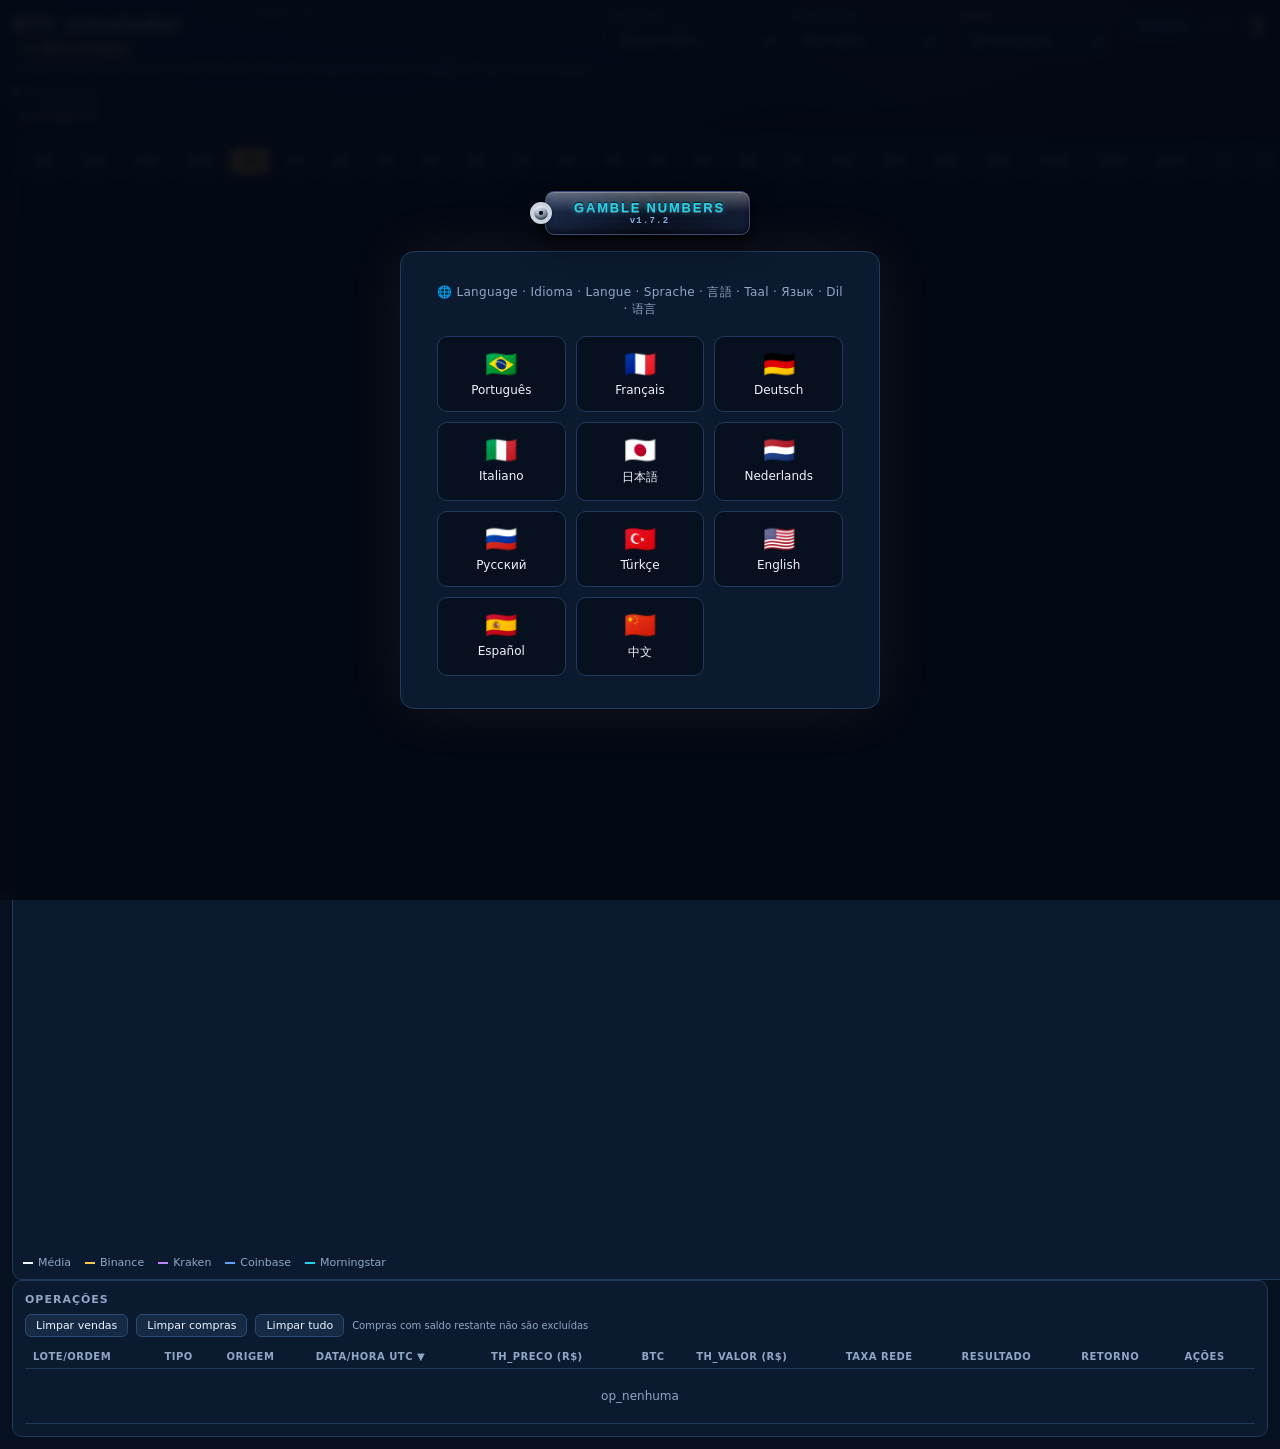
==== public/index.html @ 4e69b720 "fix(seguranca): senha nao fica mais no navegador e CSP do site em modo so relatorio / password no lo" ====
<!DOCTYPE html>
<html lang="pt-BR">
<head>
<meta charset="UTF-8">
<meta name="viewport" content="width=device-width, initial-scale=1.0">
<title>BTC Simulador</title>
<style>
:root{
  --bg:#070c18; --panel:#0d1424; --panel2:#111a2e; --border:#1e2a44;
  --txt:#e8edf7; --muted:#7d8aa3;
  --accent:#22d3ee; --accent-rgb:34,211,238; --accent-ink:#04212a;
  --avg:#e2e8f0; --binance:#f7c948; --kraken:#a855f7; --coinbase:#3b82f6; --morningstar:#00e5ff;
  --green:#22c55e; --red:#ef4444; --yellow:#f7c948;
  --green-ink:#04210f; --yellow-ink:#2a2205; --green-soft:#86efac; --badge-ink:#04210f;
  --forecast:#fb923c; --scenario:#f472b6;
  --btn:#1b2740; --btn-hover:#243252; --line2:#2b3a5c; --deep:#050912;
  --panel3:#0f172a; --muted2:#5b6b85; --dim:#3a4257; --edge:#8792a8; --line3:#4a6090; --txt2:#c8d4f0;
  --pos-bg1:#0f2a1a; --pos-bg2:#0a1f2e; --neg-bg:#5b1f1f; --neg-bd:#8b2f2f; --neg-bg2:#241014;
  --tag-buy-fg:#7fb4ff; --tag-sell-fg:#c99bff; --shadow:rgba(0,0,0,.6);
  --grid:rgba(30,42,68,0.6); --now:rgba(232,237,247,0.55); --now-text:#e8edf7; --trail:rgba(232,237,247,0.40);
  --proj-bg:rgba(0,229,255,0.035); --muted-line:rgba(125,138,163,0.4);
  color-scheme:dark;
}
*{box-sizing:border-box;margin:0;padding:0}
html,body{height:100%}
body{background:var(--bg);color:var(--txt);font-family:'Segoe UI',system-ui,sans-serif;font-size:13px;overflow-x:hidden}
.app{display:flex;flex-direction:column;min-height:100vh;padding:12px;gap:12px}
/* header */
header{display:flex;justify-content:space-between;align-items:flex-start;flex-wrap:wrap;gap:10px}
.brand h1{font-size:20px;letter-spacing:.5px;font-weight:700}
.brand p{color:var(--muted);font-size:11px;margin-top:2px}
.status{text-align:right;font-size:11px;color:var(--muted)}
.dot{display:inline-block;width:8px;height:8px;border-radius:50%;background:var(--green);box-shadow:0 0 8px var(--green);margin-right:5px;animation:pulse 2s infinite}
@keyframes pulse{0%,100%{opacity:1}50%{opacity:.4}}
.status .clock{color:var(--txt);font-size:12px;font-variant-numeric:tabular-nums}
/* cards */
.cards{display:grid;grid-template-columns:repeat(5,1fr);gap:10px}
.card{background:var(--panel);border:1px solid var(--border);border-radius:10px;padding:12px;position:relative;overflow:hidden}
.card.best{border-color:var(--green);box-shadow:0 0 0 1px var(--green) inset}
.card .top{display:flex;justify-content:space-between;align-items:center;margin-bottom:6px}
.card .name{font-weight:600;font-size:12px}
.card .brl{font-size:18px;font-weight:700;font-variant-numeric:tabular-nums}
.card .usd{color:var(--muted);font-size:11px}
.card .var{font-size:12px;font-weight:600;margin-top:4px}
.card .meta-row{margin-top:8px;padding-top:8px;border-top:1px solid var(--border);font-size:11px;color:var(--muted);line-height:1.7}
.card .meta-row b{color:var(--txt);font-variant-numeric:tabular-nums}
.badge{position:absolute;top:8px;right:8px;background:var(--green);color:var(--green-ink);font-size:9px;font-weight:700;padding:2px 6px;border-radius:4px;letter-spacing:.5px}
.spark{width:34px;height:16px}
.pos{color:var(--green)} .neg{color:var(--red)} .yel{color:var(--yellow)}
/* main */
.main{display:grid;grid-template-columns:1fr 320px;gap:12px;flex:1}
.chartwrap{background:var(--panel);border:1px solid var(--border);border-radius:10px;padding:10px;display:flex;flex-direction:column;min-height:420px}
.periods{display:flex;gap:6px;overflow-x:auto;padding-bottom:8px;margin-bottom:6px}
.periods button{background:var(--panel2);border:1px solid var(--border);color:var(--muted);padding:5px 11px;border-radius:6px;cursor:pointer;font-size:12px;font-weight:600;white-space:nowrap;flex:none}
.periods button.active{background:var(--accent);border-color:var(--accent);color:var(--accent-ink)}
.periods button:hover:not(.active){color:var(--txt)}
#chart{flex:1;width:100%;display:block;cursor:crosshair;border-radius:6px}
.legend{display:flex;gap:14px;flex-wrap:wrap;font-size:11px;color:var(--muted);margin-top:6px}
.legend span::before{content:'';display:inline-block;width:10px;height:2px;vertical-align:middle;margin-right:5px}
.lg-avg::before{background:var(--avg)!important;height:2px} .lg-bin::before{background:var(--binance)!important} .lg-kra::before{background:var(--kraken)!important} .lg-coi::before{background:var(--coinbase)!important} .lg-mor::before{background:var(--morningstar)!important}
/* side */
.side{background:var(--panel);border:1px solid var(--border);border-radius:10px;padding:14px;display:flex;flex-direction:column;gap:12px;overflow:auto}
.side h3{font-size:11px;text-transform:uppercase;letter-spacing:1px;color:var(--muted);margin-bottom:4px}
.field label{display:block;font-size:11px;color:var(--muted);margin-bottom:4px}
.field input{width:100%;background:var(--panel2);border:1px solid var(--border);color:var(--txt);padding:8px 10px;border-radius:6px;font-size:14px;font-variant-numeric:tabular-nums}
.field input[readonly]{color:var(--accent);cursor:default}
.slider-val{font-size:20px;font-weight:700;color:var(--accent)}
input[type=range]{width:100%;accent-color:var(--accent);margin-top:4px}
.mini{display:flex;justify-content:space-between;font-size:11px;color:var(--muted);padding:3px 0}
.mini b{color:var(--txt);font-variant-numeric:tabular-nums}
.btns{display:flex;flex-direction:column;gap:8px}
.btns button{padding:10px;border-radius:7px;border:none;cursor:pointer;font-weight:700;font-size:13px}
.buy-btn{background:var(--green);color:var(--green-ink)}
.sell-btn{background:var(--yellow);color:var(--yellow-ink)}
.btns button:hover{filter:brightness(1.1)}
.summary{background:var(--panel2);border:1px solid var(--border);border-radius:8px;padding:10px}
.summary .mini b{font-size:13px}
/* table */
.tablewrap{background:var(--panel);border:1px solid var(--border);border-radius:10px;padding:12px;overflow-x:auto}
.tablewrap h3{font-size:11px;text-transform:uppercase;letter-spacing:1px;color:var(--muted);margin-bottom:8px}
table{width:100%;border-collapse:collapse;font-size:12px;min-width:760px}
th{text-align:left;color:var(--muted);font-weight:600;font-size:10px;text-transform:uppercase;letter-spacing:.5px;padding:6px 8px;border-bottom:1px solid var(--border)}
th.th-sort{cursor:pointer;user-select:none}th.th-sort:hover{text-decoration:underline}th.sort-asc::after{content:" \25B2"}th.sort-desc::after{content:" \25BC"}
td{padding:7px 8px;border-bottom:1px solid var(--border);font-variant-numeric:tabular-nums}
tr.row-y td:first-child{border-left:3px solid var(--yellow)}
tr.row-g td:first-child{border-left:3px solid var(--green)}
tr.row-r td:first-child{border-left:3px solid var(--red)}
.tag{display:inline-block;padding:2px 7px;border-radius:4px;font-size:10px;font-weight:700}
.tag-buy{background:rgba(59,130,246,.18);color:var(--tag-buy-fg)}
.tag-sell{background:rgba(168,85,247,.18);color:var(--tag-sell-fg)}
/* tooltip + toast */
#tooltip{position:fixed;pointer-events:none;background:var(--deep);border:1px solid var(--border);border-radius:7px;padding:8px 10px;font-size:11px;z-index:50;display:none;max-width:230px;line-height:1.5;box-shadow:0 6px 20px var(--shadow)}
#tooltip b{color:var(--txt)}
#toasts{position:fixed;bottom:16px;right:16px;display:flex;flex-direction:column;gap:8px;z-index:60}
.toast{background:var(--panel2);border:1px solid var(--border);border-left-width:4px;border-radius:7px;padding:10px 14px;font-size:12px;min-width:220px;max-width:320px;animation:slidein .3s ease;box-shadow:0 6px 20px var(--shadow)}
.toast.ok{border-left-color:var(--green)} .toast.warn{border-left-color:var(--yellow)} .toast.err{border-left-color:var(--red)} .toast.info{border-left-color:var(--accent)}
@keyframes slidein{from{transform:translateX(120%);opacity:0}to{transform:none;opacity:1}}
@media(max-width:900px){
  .cards{grid-template-columns:repeat(2,1fr)}
  .main{grid-template-columns:1fr}
  .side{order:2}
}
@media(max-width:520px){.cards{grid-template-columns:1fr}}

.selectors{display:flex;gap:10px;flex-wrap:wrap;align-items:flex-end}
.field-inline{display:flex;flex-direction:column;gap:3px}
.field-inline label{font-size:10px;color:var(--muted);text-transform:uppercase;letter-spacing:.5px}
.field-inline select{background:var(--panel2);border:1px solid var(--border);color:var(--txt);
  padding:6px 10px;border-radius:6px;font-size:12px;font-family:inherit;cursor:pointer;min-width:150px}
.field-inline select:hover{border-color:var(--accent)}
.field-inline select:focus{outline:none;border-color:var(--accent)}

.backnow{position:absolute;right:12px;top:44px;z-index:5;background:var(--btn);color:var(--txt);
  border:1px solid var(--line2);border-radius:6px;padding:4px 10px;font-size:11px;cursor:pointer;
  font-family:inherit;opacity:.92}
.backnow:hover{background:var(--btn-hover)}
.chartwrap{position:relative}

.trailstat{position:absolute;left:12px;bottom:26px;z-index:4;font-size:10px;
  font-family:monospace;opacity:.85;pointer-events:none}

.ops-actions{white-space:nowrap;text-align:center}
.opbtn{background:transparent;border:1px solid var(--line2);color:var(--txt);border-radius:4px;
  padding:2px 6px;margin:0 2px;cursor:pointer;font-size:11px;line-height:1.2}
.opbtn:hover:not(:disabled){background:var(--btn-hover)}
.opbtn-del:hover:not(:disabled){background:var(--neg-bg);border-color:var(--neg-bd)}
.opsbar{display:flex;align-items:center;gap:8px;margin:0 0 8px 0;flex-wrap:wrap}
.opclear{background:var(--btn);color:var(--txt);border:1px solid var(--line2);border-radius:6px;
  padding:4px 10px;font-size:11px;cursor:pointer;font-family:inherit}
.opclear:hover{background:var(--btn-hover)}
.opclear-all:hover{background:var(--neg-bg);border-color:var(--neg-bd)}
.reset-forecast-btn{background:var(--panel2);color:var(--muted);border:1px dashed var(--line2);border-radius:6px;
  padding:5px 10px;font-size:11px;cursor:pointer;width:100%;margin-top:6px;text-align:center;
  transition:background .2s,color .2s,border-color .2s}
.reset-forecast-btn:hover{background:var(--btn);color:var(--txt2);border-color:var(--line3)}
.opshint{color:var(--muted);font-size:10px}

      .saldo-box {
        background: linear-gradient(135deg, var(--pos-bg1) 0%, var(--pos-bg2) 100%);
        border: 1px solid color-mix(in srgb, var(--green) 33%, transparent);
        border-radius: 8px;
        padding: 10px 12px;
        margin-bottom: 12px;
      }
      .saldo-label {
        font-size: 11px;
        color: var(--green-soft);
        text-transform: uppercase;
        letter-spacing: 0.05em;
        margin-bottom: 4px;
      }
      .saldo-input {
        background: transparent !important;
        border: none !important;
        color: var(--green) !important;
        font-size: 20px !important;
        font-weight: 700 !important;
        padding: 0 !important;
        width: 100%;
        cursor: text;
      }
      .saldo-input:focus {
        outline: none;
        border-bottom: 1px solid var(--green) !important;
      }
      .saldo-row { display: flex; align-items: center; gap: 8px; }
      .saldo-row .saldo-input { flex: 1; }
      .saldo-refresh-btn {
        background: transparent; border: 1px solid color-mix(in srgb, var(--green) 33%, transparent); color: var(--green);
        border-radius: 6px; width: 30px; height: 30px; font-size: 15px;
        cursor: pointer; flex-shrink: 0; line-height: 1;
      }
      .saldo-refresh-btn:hover:not(:disabled) { background: color-mix(in srgb, var(--green) 13%, transparent); }
      .saldo-refresh-btn:disabled { opacity: .5; cursor: default; }
      .saldo-danger-btn {
        background: transparent; border: 1px solid color-mix(in srgb, var(--red) 33%, transparent); color: var(--red);
        border-radius: 6px; width: 30px; height: 30px; font-size: 14px;
        cursor: pointer; flex-shrink: 0; line-height: 1;
      }
      .saldo-danger-btn:hover { background: color-mix(in srgb, var(--red) 13%, transparent); }
      .saldo-modo { font-size: 10px; color: var(--muted); margin-top: 4px; }
.topnav{display:flex;gap:8px;align-items:center;flex-wrap:wrap}
.topnav button{background:var(--panel2);border:1px solid var(--border);color:var(--muted);padding:6px 12px;border-radius:7px;cursor:pointer;font-size:12px;font-weight:700}
.topnav button:hover,.topnav button.active{border-color:var(--accent);color:var(--txt)}
#extratosView{background:var(--panel);border:1px solid var(--border);border-radius:10px;padding:14px}
.statements-layout{display:grid;grid-template-columns:1fr auto 1fr;gap:12px;margin-top:12px;align-items:start}
.statement-card{background:var(--panel2);border:1px solid var(--border);border-radius:10px;padding:12px;max-height:480px;overflow-y:auto}
.statement-total{margin-top:12px;background:linear-gradient(135deg,var(--pos-bg1) 0%,var(--pos-bg2) 100%);border-color:color-mix(in srgb, var(--green) 33%, transparent)}
.statement-head{display:flex;justify-content:space-between;gap:12px;align-items:flex-start;margin-bottom:10px}
.statement-head h3,#extratosView h2,.statement-card h3{font-size:13px;text-transform:uppercase;letter-spacing:1px;color:var(--muted);margin-bottom:4px}
.statement-head small{display:block;color:var(--muted);font-family:monospace;font-size:10px;max-width:310px;overflow:hidden;text-overflow:ellipsis}
.statement-balance{text-align:right}.statement-balance b{display:block;color:var(--txt);font-size:15px}.statement-balance span{color:var(--green);font-size:12px}
.statement-kpis{display:grid;grid-template-columns:repeat(3,1fr);gap:8px;margin:8px 0 10px}
.statement-kpis div{background:var(--bg);border:1px solid var(--border);border-radius:8px;padding:8px}.statement-kpis span,.statement-kpis small{display:block;color:var(--muted);font-size:10px}.statement-kpis b{display:block;margin-top:3px;color:var(--txt);font-size:12px}
.statement-table{min-width:620px}.statement-table tr.in td:first-child{border-left:3px solid var(--green)}.statement-table tr.out td:first-child{border-left:3px solid var(--red)}.statement-table .empty{text-align:center;color:var(--muted);padding:18px}.total-value{font-size:28px;font-weight:800;color:var(--green);margin:8px 0}.total-grid{grid-template-columns:repeat(2,1fr)}.tx-link{color:var(--yellow);text-decoration:none;font-family:monospace;font-size:11px;border-bottom:1px dotted var(--yellow)}.tx-link:hover{color:#ffdd7a;border-bottom-style:solid}.tx-link:visited{color:var(--yellow)}
.extratos-actions{display:flex;gap:8px;align-items:center;flex-wrap:wrap;margin-top:10px}.extratos-actions button{background:var(--btn);color:var(--txt);border:1px solid var(--line2);border-radius:6px;padding:6px 10px;font-size:11px;cursor:pointer}
#automatosView{background:var(--panel);border:1px solid var(--border);border-radius:10px;padding:14px}
#automatosView h2{font-size:13px;text-transform:uppercase;letter-spacing:1px;color:var(--muted);margin-bottom:4px}
.automatos-actions{display:flex;gap:8px;align-items:center;flex-wrap:wrap;margin-top:10px}
.automatos-actions button{background:var(--btn);color:var(--txt);border:1px solid var(--line2);border-radius:6px;padding:6px 10px;font-size:11px;cursor:pointer}
.automatos-layout{display:grid;grid-template-columns:1fr 340px;gap:14px;margin-top:12px;align-items:start}
.robos-grid{display:grid;grid-template-columns:repeat(auto-fill,minmax(220px,1fr));gap:10px}
.robo-card{background:var(--panel2);border:1px solid var(--border);border-radius:10px;padding:12px;position:relative}
.robo-card.ativo{border-color:color-mix(in srgb, var(--green) 47%, transparent)}
.robo-card h4{font-size:13px;color:var(--txt);margin-bottom:8px;display:flex;justify-content:space-between;align-items:center;gap:6px}
.robo-badge{font-size:9px;text-transform:uppercase;letter-spacing:.5px;padding:2px 6px;border-radius:20px;background:var(--pos-bg1);color:var(--green);border:1px solid color-mix(in srgb, var(--green) 33%, transparent);white-space:nowrap}
.robo-badge.off{background:var(--neg-bg2);color:var(--red);border-color:color-mix(in srgb, var(--red) 33%, transparent)}
.robo-card dl{display:grid;grid-template-columns:auto 1fr;gap:3px 8px;font-size:11px;color:var(--muted);margin-bottom:10px}
.robo-card dl b{color:var(--txt);font-weight:600}
.robo-card .robo-actions{display:flex;gap:6px}
.robo-card .robo-actions button{flex:1;font-size:10px;padding:5px 6px;border-radius:6px;border:1px solid var(--border);background:var(--panel3);color:var(--muted);cursor:pointer}
.automatos-nav-group{display:flex;flex-direction:column;align-items:center;gap:4px}
.robos-status-btn{width:26px;height:26px;border-radius:50%;border:1px solid var(--border);background:var(--panel2);color:var(--muted2);cursor:pointer;display:flex;align-items:center;justify-content:center;padding:0;line-height:1;transition:color .15s,border-color .15s}
.robos-status-btn svg{width:14px;height:14px;flex-shrink:0;display:block}
.robos-status-btn[data-state="none"]{opacity:.55;cursor:pointer;color:var(--dim);border-color:var(--border)}
.robos-status-btn[data-state="idle"]{color:var(--txt);border-color:var(--edge)}
.robos-status-btn[data-state="ativo"]{color:var(--green);border-color:var(--green);animation:robosStatusPulse 1.3s ease-in-out infinite}
@keyframes robosStatusPulse{0%,100%{box-shadow:0 0 0 0 color-mix(in srgb, var(--green) 40%, transparent)}50%{box-shadow:0 0 0 6px transparent}}

.robo-card .robo-actions button:hover{color:var(--txt);border-color:var(--accent)}
.robo-form{background:var(--panel2);border:1px solid var(--border);border-radius:10px;padding:14px}
.robo-form h3{font-size:12px;text-transform:uppercase;letter-spacing:1px;color:var(--muted);margin-bottom:10px}
.robo-form .field{margin-bottom:10px}
.robo-form label{display:block;font-size:11px;color:var(--muted);margin-bottom:4px}
.robo-form input,.robo-form select{width:100%;box-sizing:border-box}
.robo-form .field-hint{font-size:10px;color:var(--muted);margin-top:3px}
.robo-form .info-tip{display:inline-block;width:14px;height:14px;line-height:14px;text-align:center;border-radius:50%;font-size:11px;color:var(--muted);cursor:help;margin-left:4px;vertical-align:middle}
.robo-form .info-tip:hover,.robo-form .info-tip:focus{color:var(--accent);outline:none}
.robo-form .field-checkbox{display:flex;align-items:center;gap:8px}
.robo-form .field-checkbox input{width:auto}
.robo-form .form-actions{display:flex;gap:8px;margin-top:12px}
.robo-form .form-actions button{flex:1}
#automatosStatus{font-size:11px;color:var(--muted)}
.robos-empty{color:var(--muted);padding:18px;text-align:center;grid-column:1/-1}
#automatosContador{font-size:11px;color:var(--muted);margin-left:auto}
@media(max-width:900px){.automatos-layout{grid-template-columns:1fr}}
@media(max-width:900px){.statements-layout{grid-template-columns:1fr}}
.swap-wrap{justify-self:center;text-align:center}
.swap-wrap h3{font-size:13px;text-transform:uppercase;letter-spacing:1px;color:var(--muted);margin-bottom:8px}
.swap-widget{display:flex;align-items:center;justify-content:center;gap:0}
.swap-widget .capsula-btn{width:48px;height:120px;border:none;background:none;cursor:pointer;padding:0;filter:drop-shadow(0 0 0 transparent);transition:filter 220ms ease;flex-shrink:0}
.swap-widget .capsula-btn.on{filter:drop-shadow(0 0 8px var(--glow)) drop-shadow(0 0 16px var(--glow))}
.swap-widget .capsula-btn:disabled{opacity:0.35;cursor:not-allowed}
.swap-widget .lente{transition:opacity 220ms ease}
.swap-widget input{width:110px;height:56px;text-align:center;border-radius:0;margin:0;position:relative;z-index:1;font-size:15px}
#swapStatus{margin-top:8px}
.term-card{background:#1a1006;border:0.5px solid var(--border);border-radius:12px;padding:1rem 1.25rem;font-family:var(--font-mono, monospace);margin-bottom:1rem}
.term-line{display:flex;gap:10px;align-items:flex-start;padding:5px 0;font-size:13px}
.term-num{width:20px;text-align:right;color:#8a5a1a;flex-shrink:0}
.term-ok{color:#ffb84d}
.term-warn{color:#ff5c33}
.term-dim{color:#6b4a20}

@media(max-width:900px){.swap-widget .capsula-btn{width:40px;height:100px}.swap-widget input{height:48px}}


    </style>
<script src="sazonal.js?v=gnsazonal-20261031-3"></script>
<script src="theme.js?v=gntemas-20261031-2"></script>
</head>
<body>
<div class="app">
  <header>
    <div class="brand">
      <h1>BTC Simulador</h1>
      <p data-i18n="subtitulo">Cotações reais (SQL Server) • Operações simuladas • Projeção = cenário estatístico, não recomendação</p>
    </div>
    <div class="selectors">
      <div class="field-inline">
        <label for="selMoeda" data-i18n="lbl_carteira">Carteira</label>
        <select id="selMoeda">
          <optgroup data-i18n-label="lbl_grupo_crypto" label="Crypto">
            <option value="BTC">Bitcoin (BTC)</option>
            <option value="BCH">Bitcoin Cash (BCH)</option>
          </optgroup>
          <optgroup data-i18n-label="lbl_grupo_fiat" label="Moedas Fiat">
            <option value="BRL" data-i18n="moeda_brl">Real (BRL)</option>
            <option value="USD" data-i18n="moeda_usd">Dólar (USD)</option>
            <option value="EUR" data-i18n="moeda_eur">Euro (EUR)</option>
            <option value="GBP" data-i18n="moeda_gbp">Libra (GBP)</option>
            <option value="JPY" data-i18n="moeda_jpy">Iene (JPY)</option>
            <option value="CNY" data-i18n="moeda_cny">Yuan (CNY)</option>
            <option value="TRY" data-i18n="moeda_try">Lira turca (TRY)</option>
            <option value="RUB" data-i18n="moeda_rub">Rublo (RUB)</option>
          </optgroup>
        </select>
      </div>
      <div class="field-inline">
        <label for="selMoedaExibicao" data-i18n="lbl_cotacao_em">Cotação em</label>
        <select id="selMoedaExibicao">
          <option value="BRL" data-i18n="moeda_brl">Real (BRL)</option>
          <option value="USD" data-i18n="moeda_usd">Dólar (USD)</option>
          <option value="EUR" data-i18n="moeda_eur">Euro (EUR)</option>
          <option value="GBP" data-i18n="moeda_gbp">Libra (GBP)</option>
          <option value="JPY" data-i18n="moeda_jpy">Iene (JPY)</option>
          <option value="CNY" data-i18n="moeda_cny">Yuan (CNY)</option>
          <option value="TRY" data-i18n="moeda_try">Lira turca (TRY)</option>
          <option value="RUB" data-i18n="moeda_rub">Rublo (RUB)</option>
        </select>
      </div>
    </div>
      <div class="field-inline">
        <label for="selIdioma" data-i18n="lbl_idioma">Idioma</label>
        <select id="selIdioma">
          <option value="pt-BR">🇧🇷 Português</option>
          <option value="fr-FR">🇫🇷 Français</option>
          <option value="de-DE">🇩🇪 Deutsch</option>
          <option value="it-IT">🇮🇹 Italiano</option>
          <option value="ja-JP">🇯🇵 日本語</option>
          <option value="nl-NL">🇳🇱 Nederlands</option>
          <option value="ru-RU">🇷🇺 Русский</option>
          <option value="tr-TR">🇹🇷 Türkçe</option>
          <option value="en-US">🇺🇸 English</option>
          <option value="es-ES">🇪🇸 Español</option>
          <option value="zh-CN">🇨🇳 中文</option>
        </select>
      </div>

    <nav class="topnav">
      <button id="navExtratos" type="button" data-i18n="nav_extratos">Extratos</button>
      <div class="automatos-nav-group">
        <button id="robosStatusBtn" type="button" class="robos-status-btn" data-state="none" title="Nenhum robô configurado">
          <svg viewBox="0 0 24 24" width="14" height="14" fill="currentColor" aria-hidden="true" style="flex-shrink:0">
            <rect x="6" y="9" width="12" height="10" rx="2"></rect>
            <rect x="9.5" y="3" width="5" height="4" rx="1"></rect>
            <rect x="11" y="6" width="2" height="3"></rect>
            <circle cx="9.7" cy="14.2" r="1.3" style="fill:var(--deep)"></circle>
            <circle cx="14.3" cy="14.2" r="1.3" style="fill:var(--deep)"></circle>
            <rect x="8" y="17" width="8" height="1.6" rx="0.8" style="fill:var(--deep)"></rect>
            <rect x="2.5" y="12" width="2" height="4" rx="1"></rect>
            <rect x="19.5" y="12" width="2" height="4" rx="1"></rect>
          </svg>
        </button>
      </div>
      <a id="painelBtn" class="painel-btn" href="/painel/" target="_blank" rel="noopener" title="Meu painel" aria-label="Meu painel" hidden>
        <svg viewBox="0 0 24 24" fill="currentColor" aria-hidden="true"><rect x="3" y="12" width="4" height="9" rx="1"></rect><rect x="10" y="7" width="4" height="14" rx="1"></rect><rect x="17" y="3" width="4" height="18" rx="1"></rect></svg>
      </a>
    </nav>
    <div class="status">
      <div><span class="dot"></span><span data-i18n="sistema_ativo">Sistema ativo</span></div>
      <div id="updated">Dados atualizados há 0s</div>
      <div class="clock" id="clock">--:--:-- UTC</div>
    </div>
  </header>

  <div id="simulatorView">
  <div class="cards" id="cards"></div>

  <div class="main">
    <div class="chartwrap">
      <div class="periods" id="periods"></div>
      <button id="backNow" class="backnow" hidden data-i18n="voltar_agora">&#8635; Voltar ao AGORA</button>
      <canvas id="chart"></canvas>
      <div class="trailstat" id="trailStat" hidden></div>
      <div class="legend">
        <span class="lg-avg" data-i18n="legenda_media">Média</span>
        <span class="lg-bin">Binance</span>
        <span class="lg-kra">Kraken</span>
        <span class="lg-coi">Coinbase</span>
        <span class="lg-mor">Morningstar</span>
      </div>
    </div>

    <div class="side">
      <div class="saldo-box"><div class="saldo-label" data-i18n="lbl_saldo_virtual">💰 Saldo virtual disponível</div><div class="saldo-row"><input id="saldoVirtual" class="saldo-input" value="R$ 55.000,00" title="Seu saldo virtual para operar. Edite para alterar."><button id="btnAtualizarSaldo" class="saldo-refresh-btn" type="button" hidden title="Atualizar saldo a partir da blockchain">&#10227;</button><button id="btnConfigSaida" class="saldo-refresh-btn" type="button" hidden title="Configuração">&#9881;</button><button id="btnSacarExterno" class="saldo-refresh-btn" type="button" hidden title="Transferir para carteira externa">&#8599;</button><button id="btnSairApagar" class="saldo-refresh-btn" type="button" title="Sair (mantém suas moedas, use a senha pra voltar)">&#128272;</button></div><div class="saldo-modo" id="saldoModo"></div></div>
      <div class="field"><label id="lblOpValue" data-i18n="lbl_valor_compra_venda">Valor por operação</label><input id="opValue" value="R$ 100,00"></div>
      <div class="field"><label id="lblStop">Stop manual (R$)</label><input id="stop" value="R$ 0,00"></div>
      <div class="field"><label data-i18n="lbl_preco_alvo">Preço-alvo calculado</label><input id="target" readonly></div>
      <div>
        <h3 data-i18n="lbl_retorno_desejado">Retorno desejado</h3>
        <div class="slider-val"><span id="retVal">5.0</span>%</div>
        <input type="range" id="ret" min="0" max="10" step="0.1" value="5">
        <div class="mini"><span data-i18n="lbl_lotes_abertos">Lotes abertos</span><b id="openLots">0</b></div>
        <div class="mini"><span data-i18n="lbl_preco_medio">Preço médio ponderado</span><b id="avgPrice">—</b></div>
        <div class="mini"><span data-i18n="lbl_lucro_projetado">Lucro total projetado</span><b id="projProfit">—</b></div>
      </div>
      <div class="btns">
        <button class="buy-btn" id="buyBtn" data-i18n="btn_comprar">Iniciar compra simulada</button>
        <button class="sell-btn" id="sellBtn" data-i18n="btn_vender">Agendar venda no preço-alvo</button>
      </div>
      <button class="reset-forecast-btn" id="resetForecastBtn" data-i18n="btn_reset_forecast">↺ Resetar previsão</button>
      <div class="summary">
        <h3 data-i18n="lbl_resumo">Resumo</h3>
        <div class="mini"><span id="lblBtcAvail">BTC simulado disponível</span><b id="btcAvail">0,00000000</b></div>
        <div class="mini"><span data-i18n="lbl_lucro_prejuizo">Lucro / prejuízo atual</span><b id="pnl">R$ 0,00</b></div>
        <div class="mini"><span data-i18n="lbl_taxa_total">Taxa rede total</span><b id="feeTotal" style="color:var(--red)">R$ 0,00</b></div>
        <div class="mini"><span data-i18n="lbl_retorno_atual">Retorno atual</span><b id="retNow">0,00%</b></div>
      </div>
    </div>
  </div>

  <div class="tablewrap">
    <h3 data-i18n="lbl_operacoes">Operações</h3>
    <div class="opsbar">
      <button id="clearSells" class="opclear" data-i18n="btn_limpar_vendas">Limpar vendas</button>
      <button id="clearLots" class="opclear" data-i18n="btn_limpar_compras">Limpar compras</button>
      <button id="clearAll" class="opclear opclear-all" data-i18n="btn_limpar_tudo">Limpar tudo</button>
      <span class="opshint" data-i18n="hint_compras_saldo">Compras com saldo restante não são excluídas</span>
    </div>
    <table>
      <thead><tr>
        <th data-i18n="th_lote_ordem">Lote/Ordem</th><th data-i18n="th_tipo">Tipo</th><th data-i18n="th_origem">Origem</th><th data-i18n="th_data_hora">Data/Hora UTC</th><th id="thPreco">Preço (R$)</th>
        <th id="thBtc">BTC</th><th id="thValor">Valor (R$)</th><th data-i18n="th_taxa_rede">Taxa Rede</th><th data-i18n="th_resultado">Resultado</th><th data-i18n="th_retorno">Retorno</th><th data-i18n="th_acoes">Ações</th>
      </tr></thead>
      <tbody id="opsBody"></tbody>
    </table>
  </div>
  </div>

  <section id="extratosView" hidden>
    <h2 data-i18n="extratos_titulo">Extratos</h2>
    <p data-i18n="extratos_subtitulo">Acompanhe entradas, saídas, atualizações de saldo e valor total do GambleNumbers.</p>
    <div class="extratos-actions">
      <button id="extratosRefresh" type="button" data-i18n="extrato_atualizar">Atualizar extratos</button>
      <button id="extratosBack" type="button" data-i18n="extrato_voltar">Voltar ao simulador</button>
      <span id="extratosStatus" class="opshint"></span>
    </div>
    <div class="statements-layout">
      <div id="statementBTC" class="statement-card"></div>
      <div class="swap-wrap">
        <h3 data-i18n="extrato_transferencia">Transferência</h3>
        <div id="swapWidget" class="swap-widget">
          <button class="capsula-btn" id="swapBtnL" style="--glow:#3d7bd6" aria-label="Transferir BCH para BTC">
            <svg viewBox="0 0 60 130" width="100%" height="100%">
              <defs>
                <radialGradient id="swapGradL" cx="50%" cy="38%" r="70%">
                  <stop offset="0%" stop-color="#bcd6ff"/><stop offset="45%" stop-color="#3d7bd6"/><stop offset="100%" stop-color="#123a72"/>
                </radialGradient>
                <clipPath id="swapClipL"><rect x="8" y="8" width="44" height="114" rx="22"/></clipPath>
              </defs>
              <rect x="4" y="4" width="52" height="122" rx="26" fill="#0c0c0c" opacity="0.55"/>
              <g id="swapLenteL" class="lente">
                <rect x="8" y="8" width="44" height="114" rx="22" fill="url(#swapGradL)"/>
                <g clip-path="url(#swapClipL)" stroke="#0a2c5c" stroke-width="1" opacity="0.35">
                  <line x1="0" y1="20" x2="60" y2="20"/><line x1="0" y1="32" x2="60" y2="32"/><line x1="0" y1="44" x2="60" y2="44"/>
                  <line x1="0" y1="56" x2="60" y2="56"/><line x1="0" y1="68" x2="60" y2="68"/><line x1="0" y1="80" x2="60" y2="80"/>
                  <line x1="0" y1="92" x2="60" y2="92"/><line x1="0" y1="104" x2="60" y2="104"/><line x1="0" y1="116" x2="60" y2="116"/>
                </g>
                <polygon points="34,55 34,75 20,65" fill="#0c2c5c" opacity="0.55"/>
              </g>
            </svg>
          </button>
          <input type="number" id="swapVal" placeholder="..." step="0.00000001">
          <button class="capsula-btn" id="swapBtnR" style="--glow:#3d7bd6" aria-label="Transferir BTC para BCH">
            <svg viewBox="0 0 60 130" width="100%" height="100%">
              <defs>
                <radialGradient id="swapGradR" cx="50%" cy="38%" r="70%">
                  <stop offset="0%" stop-color="#bcd6ff"/><stop offset="45%" stop-color="#3d7bd6"/><stop offset="100%" stop-color="#123a72"/>
                </radialGradient>
                <clipPath id="swapClipR"><rect x="8" y="8" width="44" height="114" rx="22"/></clipPath>
              </defs>
              <rect x="4" y="4" width="52" height="122" rx="26" fill="#0c0c0c" opacity="0.55"/>
              <g id="swapLenteR" class="lente">
                <rect x="8" y="8" width="44" height="114" rx="22" fill="url(#swapGradR)"/>
                <g clip-path="url(#swapClipR)" stroke="#0a2c5c" stroke-width="1" opacity="0.35">
                  <line x1="0" y1="20" x2="60" y2="20"/><line x1="0" y1="32" x2="60" y2="32"/><line x1="0" y1="44" x2="60" y2="44"/>
                  <line x1="0" y1="56" x2="60" y2="56"/><line x1="0" y1="68" x2="60" y2="68"/><line x1="0" y1="80" x2="60" y2="80"/>
                  <line x1="0" y1="92" x2="60" y2="92"/><line x1="0" y1="104" x2="60" y2="104"/><line x1="0" y1="116" x2="60" y2="116"/>
                </g>
                <polygon points="26,55 26,75 40,65" fill="#0c2c5c" opacity="0.55"/>
              </g>
            </svg>
          </button>
        </div>
        <p id="swapStatus" class="opshint">Carregando mínimo...</p>
      </div>
      <div id="statementBCH" class="statement-card"></div>
    </div>
    <div id="statementTotal" class="statement-card statement-total"></div>
  </section>

  <section id="automatosView" hidden>
    <h2 data-i18n="automatos_titulo">Autômatos</h2>
    <p data-i18n="automatos_subtitulo">Configure seus robôs de negociação automatizada.</p>
    <div class="automatos-actions">
      <button id="automatosRefresh" type="button" data-i18n="automatos_atualizar">Atualizar</button>
      <button id="automatosBack" type="button" data-i18n="automatos_voltar">Voltar ao simulador</button>
      <span id="automatosStatus" class="opshint"></span>
      <span id="automatosContador"></span>
    </div>
    <div class="automatos-layout">
      <div id="robosGrid" class="robos-grid"></div>
      <div id="automatosForm" class="robo-form"></div>
    </div>
  </section>
</div>

<div id="tooltip"></div>
<div id="toasts"></div>
<script src="identity.js?v=gnidentity-20261031-csp-1"></script>
<script src="sessionbadge.js?v=gnselo-20261003-1"></script>
<script src="painelbtn.js?v=gnpainel-20261003-1"></script>
<script src="i18n.js?v=1786304232"></script>
<script src="eventbus.js?v=1786304232"></script>
<script src="datastore.js?v=gnsemlacuna-20260926-1"></script>
<script src="forecast.js?v=gnforecast-20260907-1"></script>
<script src="storage.js?v=1786304232"></script>
<script src="frozenforecast.js?v=gnforecast-20260907-1"></script>
<script src="backendforecast.js?v=gnpassado-20260925-1"></script>
<script src="series.js?v=gnmorningstar-20260926-1"></script>
<script src="exchangecard.js?v=gntemas-20260926-1"></script>
<script src="plotarea.js?v=gntemas-20260926-1"></script>
<script src="renderers.js?v=gntemas-20260926-1"></script>
<script src="controlpanel.js?v=gnsaldo-20260925-1"></script>
<script src="operations.js?v=gntaxa-20261029-1"></script>
<script src="operationstable.js?v=gnordem-20261027-1"></script>
<script src="saldosync.js?v=gnsaldo-20260925-1"></script>
<script src="opssync.js?v=gnespelho-20260926-1"></script>
<script src="vendasom.js?v=gnsom-20261029-1"></script>
<script src="app.js?v=gnsom-20261029-1"></script>
<script src="extratos.js?v=1789690267"></script>
<script src="automatos.js?v=gnautomatos-20261018-prazo-teto"></script>
<script src="swap.js?v=5"></script>
</body>
</html>
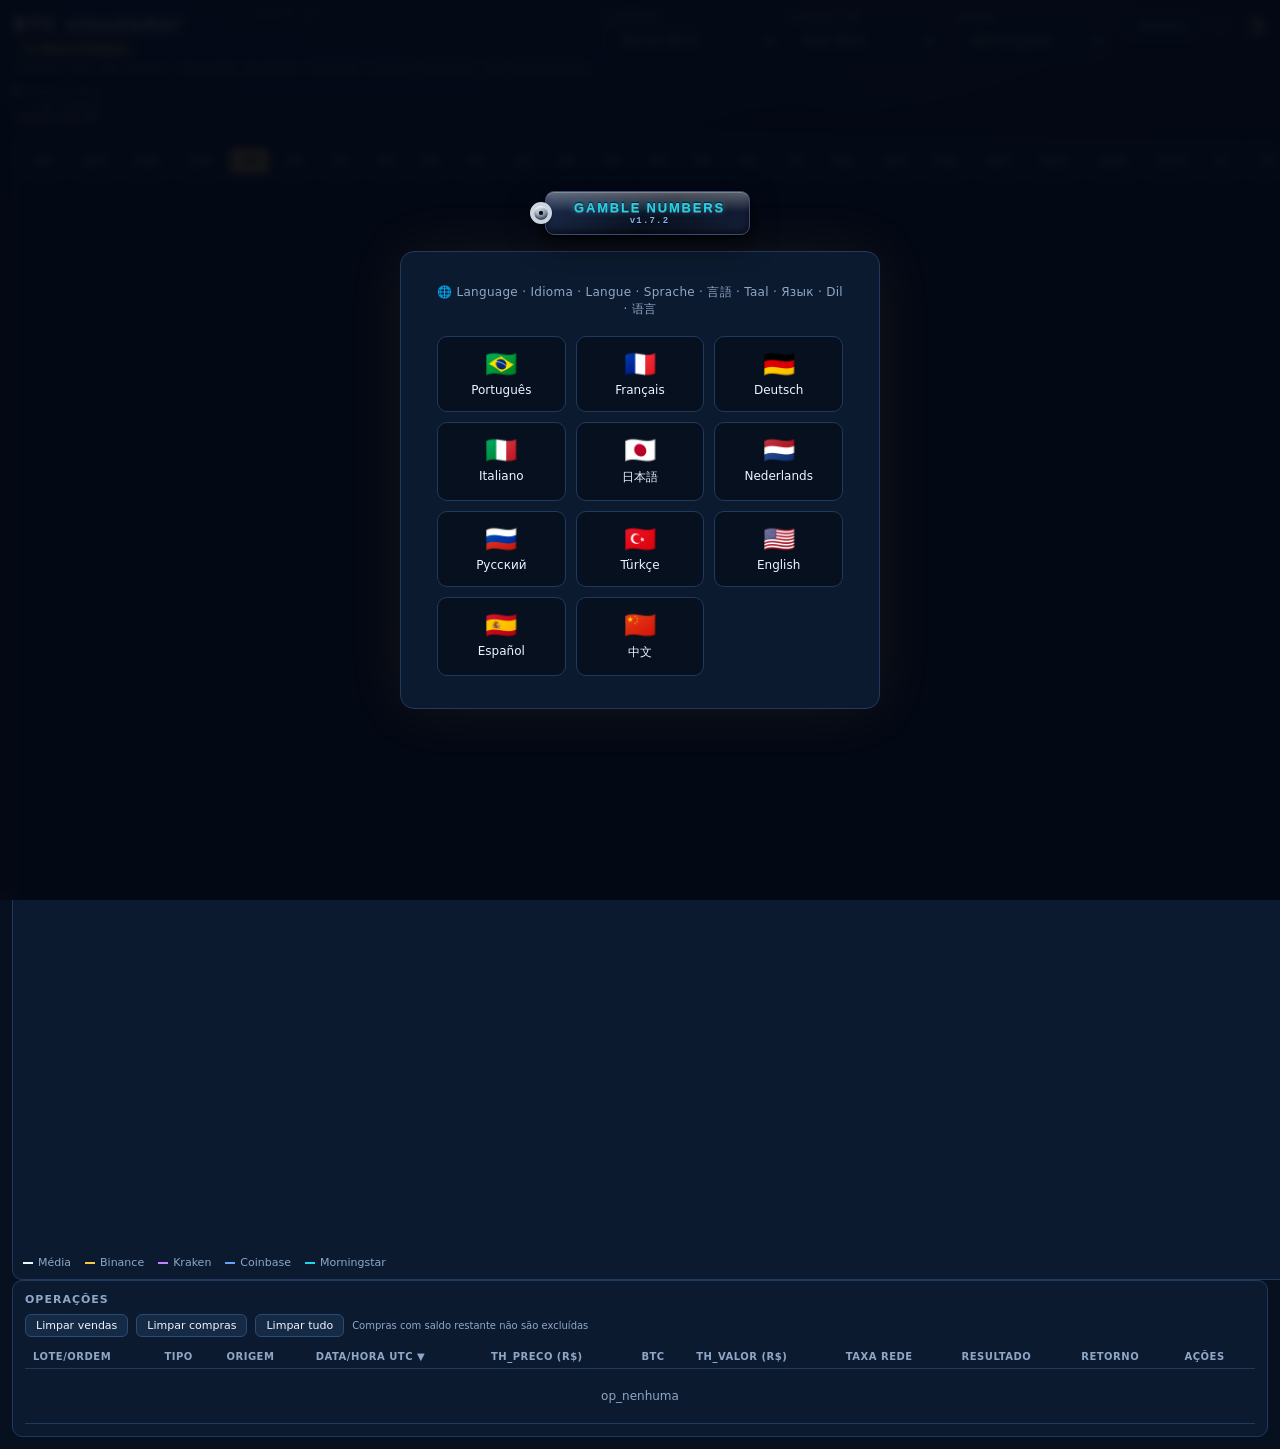
==== commit b759f51d: "feat(seguranca): verificacao em 2 etapas passa a ser opcional / two-step verification becomes option" ====
--- a/public/index.html
+++ b/public/index.html
@@ -487,7 +487,7 @@
 
 <div id="tooltip"></div>
 <div id="toasts"></div>
-<script src="identity.js?v=gnidentity-20261031-csp-1"></script>
+<script src="identity.js?v=gnidentity-20261101-2fa-opc-1"></script>
 <script src="sessionbadge.js?v=gnselo-20261003-1"></script>
 <script src="painelbtn.js?v=gnpainel-20261003-1"></script>
 <script src="i18n.js?v=1786304232"></script>
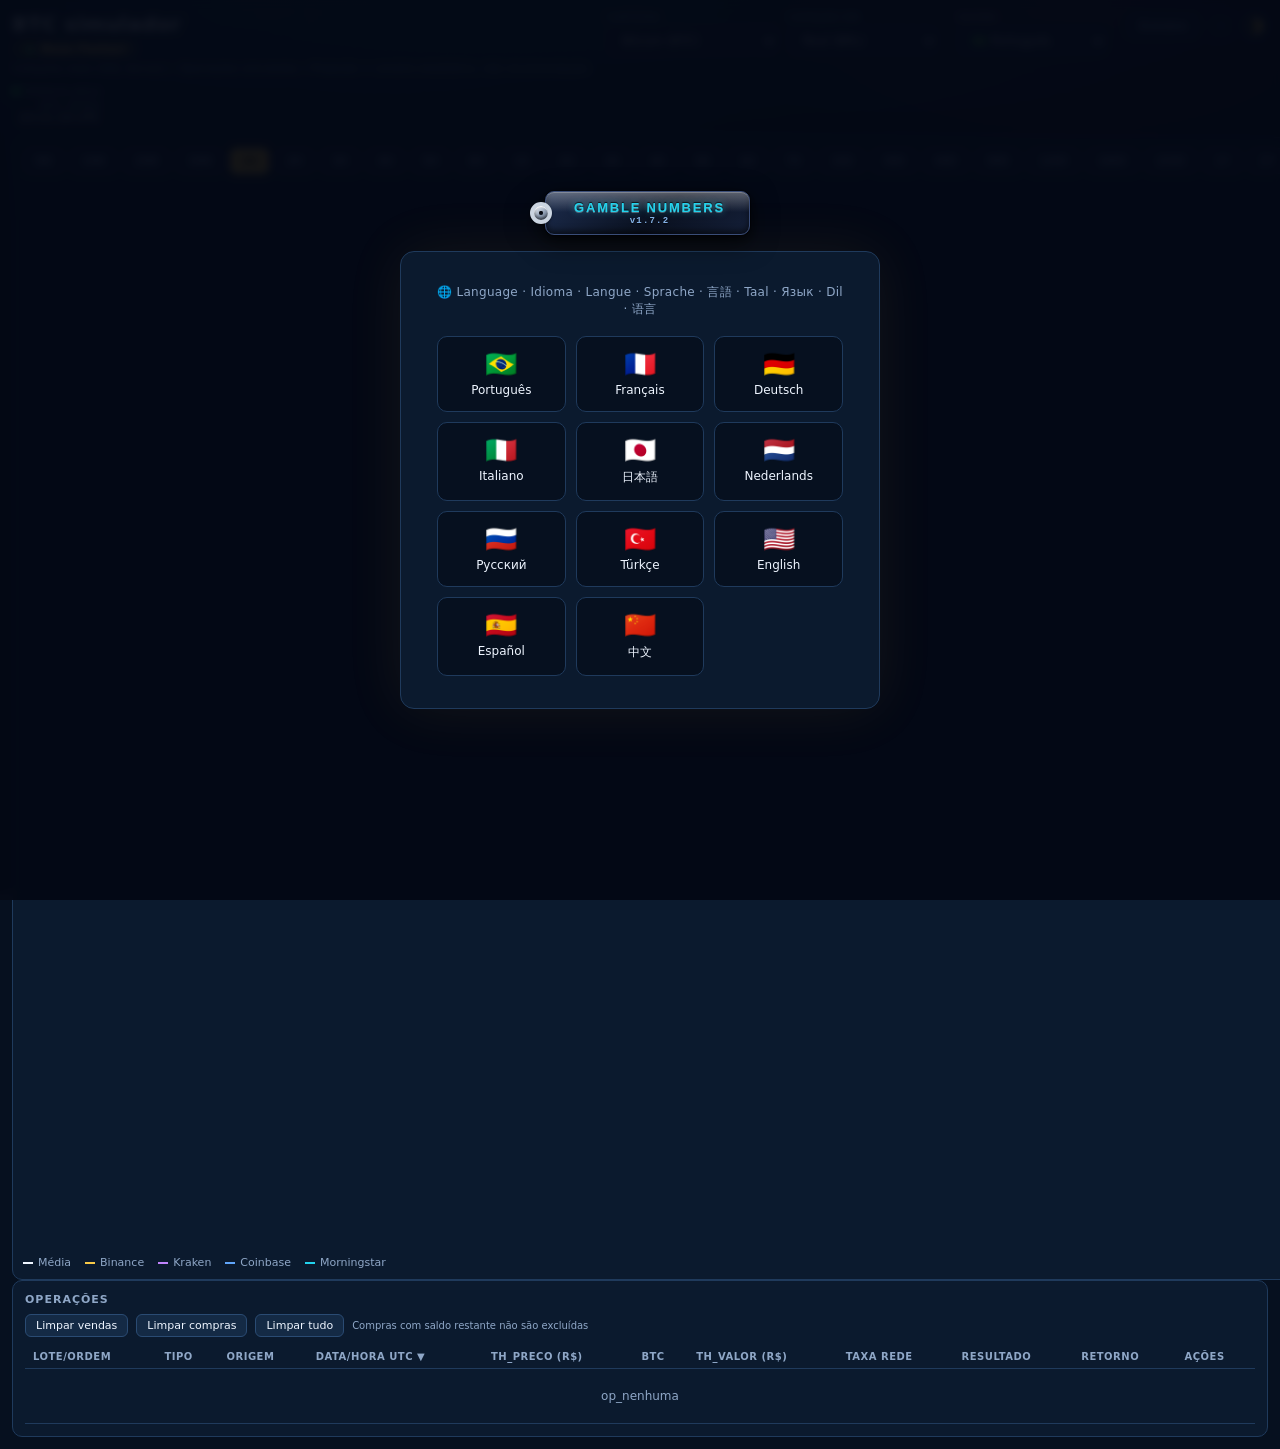
==== commit 896d6cea: "fix(seguranca): fecha as brechas do 2FA, protege contas sem 2FA e login acha a conta pela etiqueta /" ====
--- a/public/index.html
+++ b/public/index.html
@@ -487,7 +487,7 @@
 
 <div id="tooltip"></div>
 <div id="toasts"></div>
-<script src="identity.js?v=gnidentity-20261101-2fa-opc-1"></script>
+<script src="identity.js?v=gnidentity-20261102-riscos-1"></script>
 <script src="sessionbadge.js?v=gnselo-20261003-1"></script>
 <script src="painelbtn.js?v=gnpainel-20261003-1"></script>
 <script src="i18n.js?v=1786304232"></script>
@@ -510,7 +510,7 @@
 <script src="app.js?v=gnsom-20261029-1"></script>
 <script src="extratos.js?v=1789690267"></script>
 <script src="automatos.js?v=gnautomatos-20261018-prazo-teto"></script>
-<script src="swap.js?v=5"></script>
+<script src="swap.js?v=6"></script>
 </body>
 </html>
 
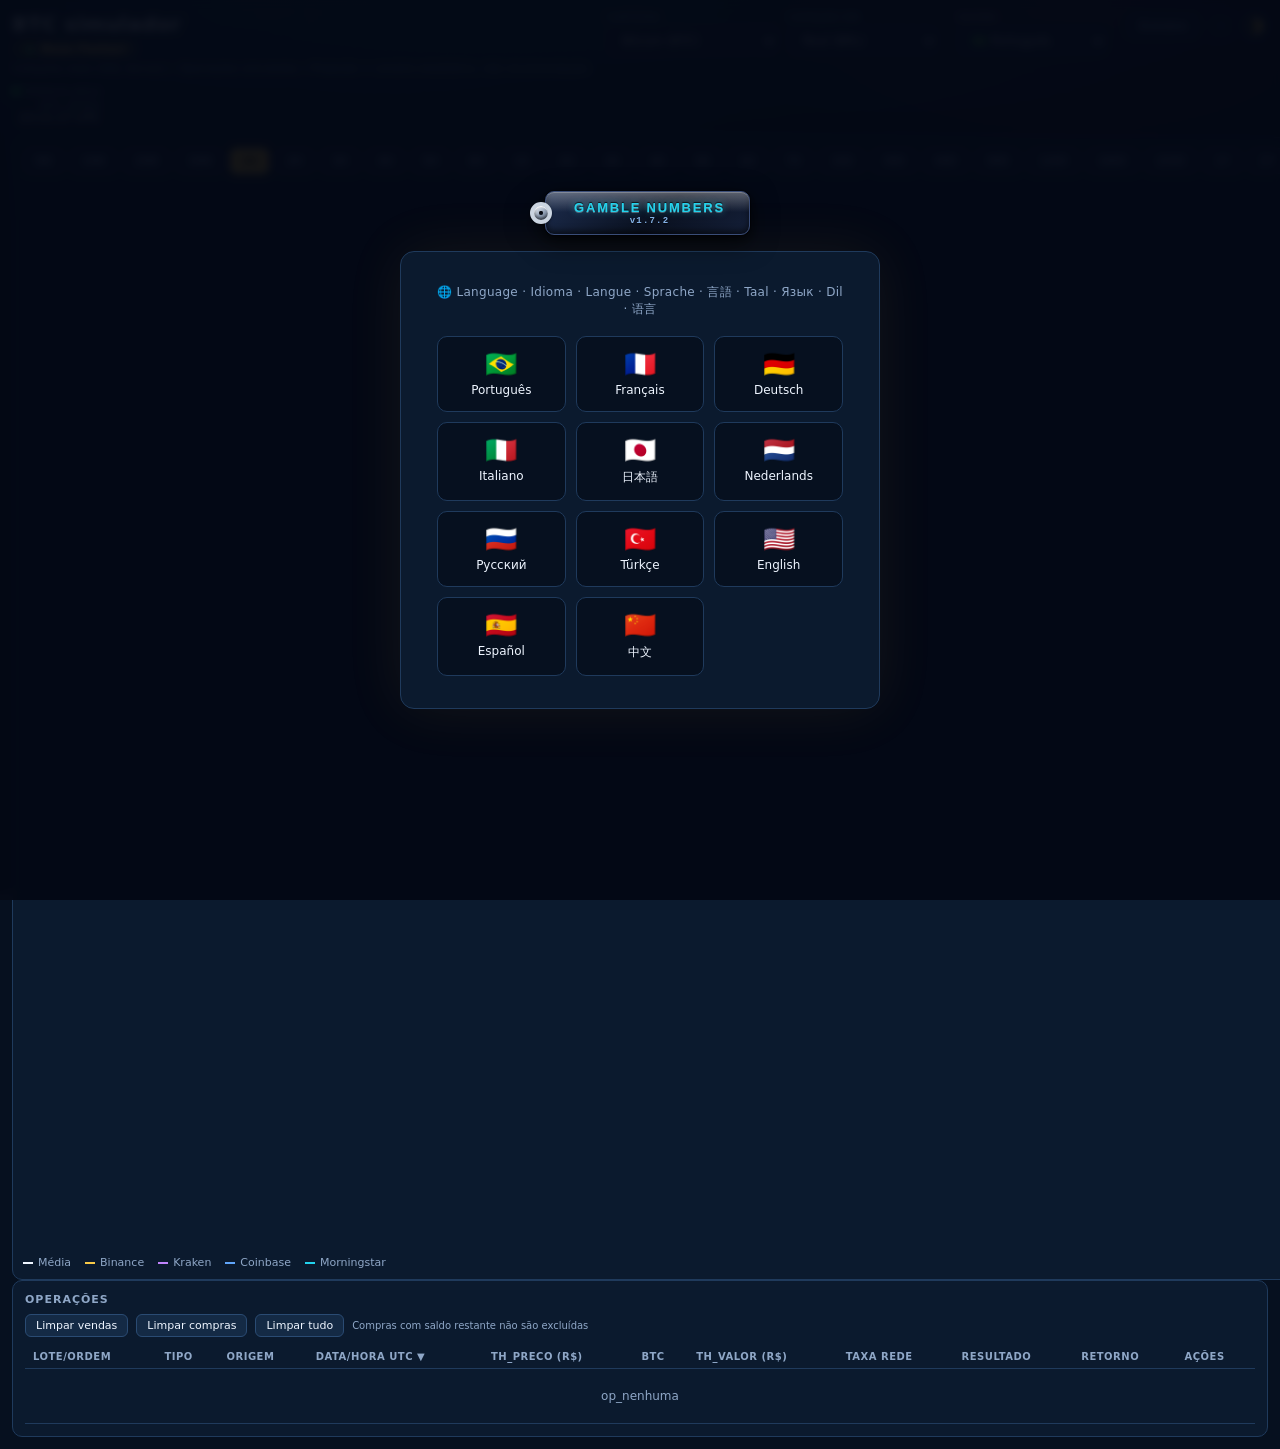
==== commit 8a7ada28: "fix(seguranca): operacoes criticas so com o no no ar e log de saque no SQL, nunca em arquivo / criti" ====
--- a/public/index.html
+++ b/public/index.html
@@ -487,7 +487,7 @@
 
 <div id="tooltip"></div>
 <div id="toasts"></div>
-<script src="identity.js?v=gnidentity-20261102-riscos-1"></script>
+<script src="identity.js?v=gnidentity-20261103-s04-1"></script>
 <script src="sessionbadge.js?v=gnselo-20261003-1"></script>
 <script src="painelbtn.js?v=gnpainel-20261003-1"></script>
 <script src="i18n.js?v=1786304232"></script>
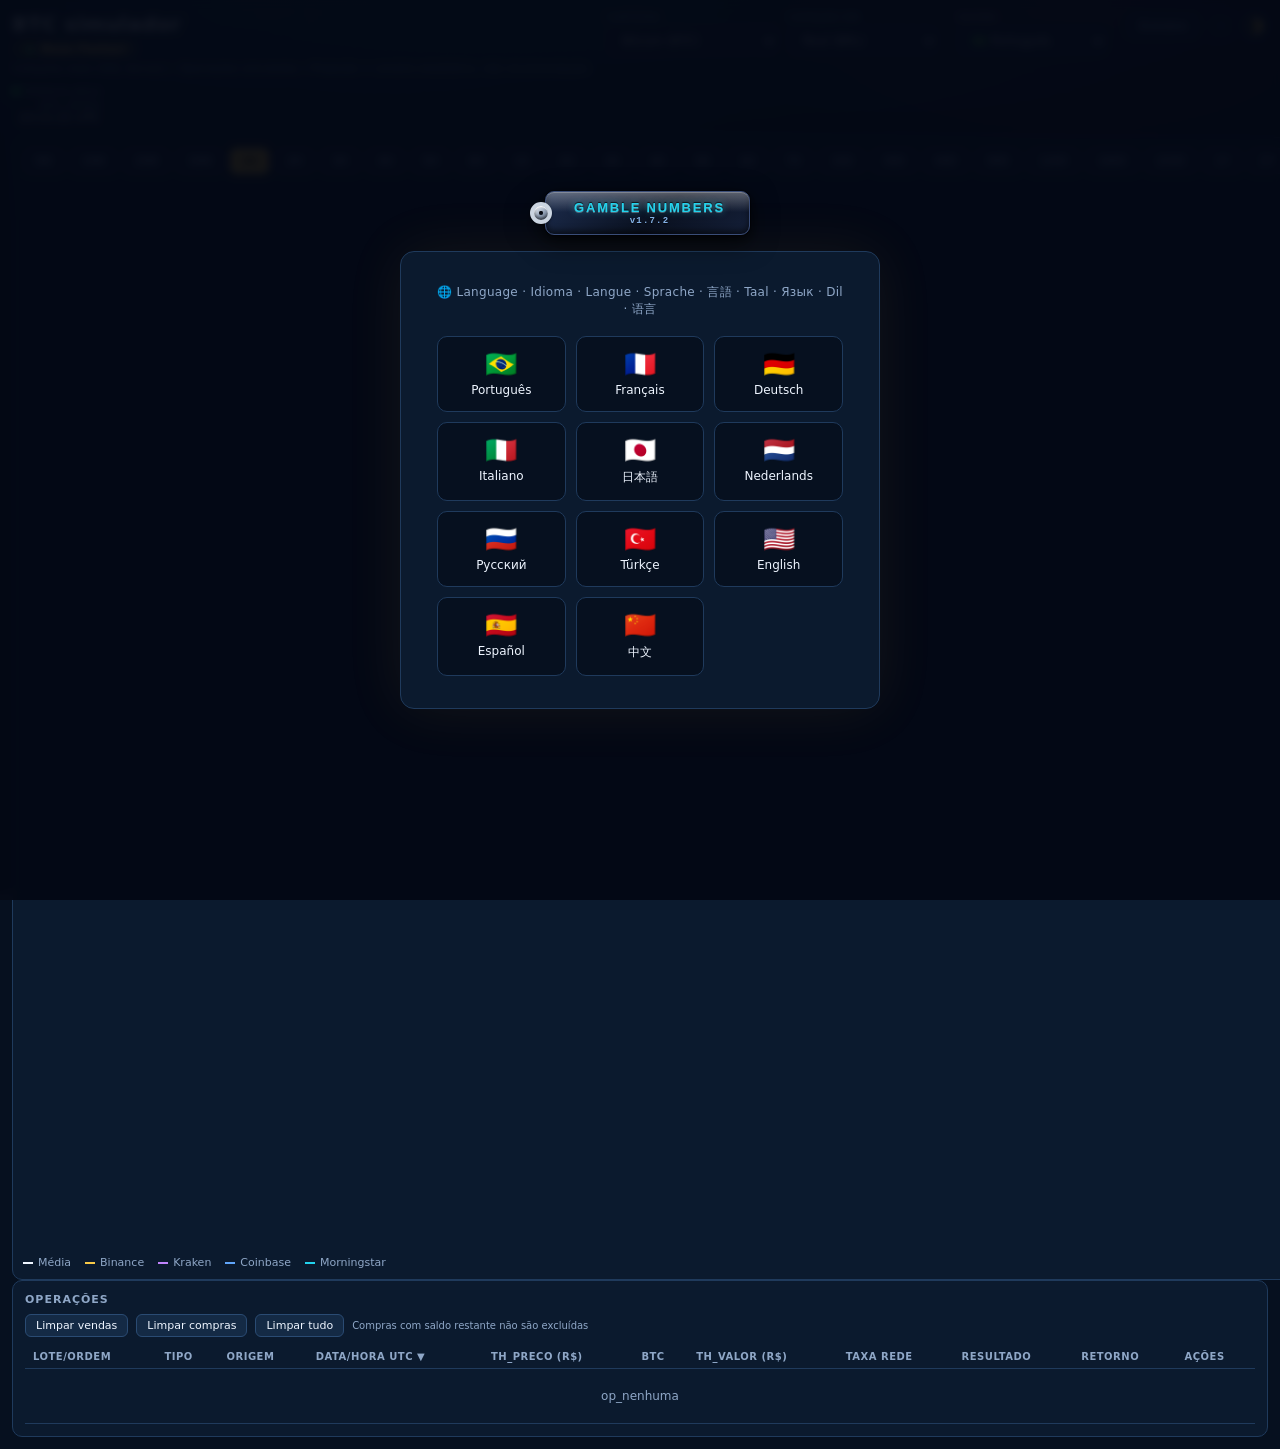
==== commit 517d536e: "fix(saldo): compra manual so com saldo suficiente e banco recusa debito sem saldo / manual buy requi" ====
--- a/public/index.html
+++ b/public/index.html
@@ -502,9 +502,9 @@
 <script src="plotarea.js?v=gntemas-20260926-1"></script>
 <script src="renderers.js?v=gntemas-20260926-1"></script>
 <script src="controlpanel.js?v=gnsaldo-20260925-1"></script>
-<script src="operations.js?v=gntaxa-20261029-1"></script>
+<script src="operations.js?v=gnsaldo-20261104-1"></script>
 <script src="operationstable.js?v=gnordem-20261027-1"></script>
-<script src="saldosync.js?v=gnsaldo-20260925-1"></script>
+<script src="saldosync.js?v=gnsaldo-20261104-1"></script>
 <script src="opssync.js?v=gnespelho-20260926-1"></script>
 <script src="vendasom.js?v=gnsom-20261029-1"></script>
 <script src="app.js?v=gnsom-20261029-1"></script>
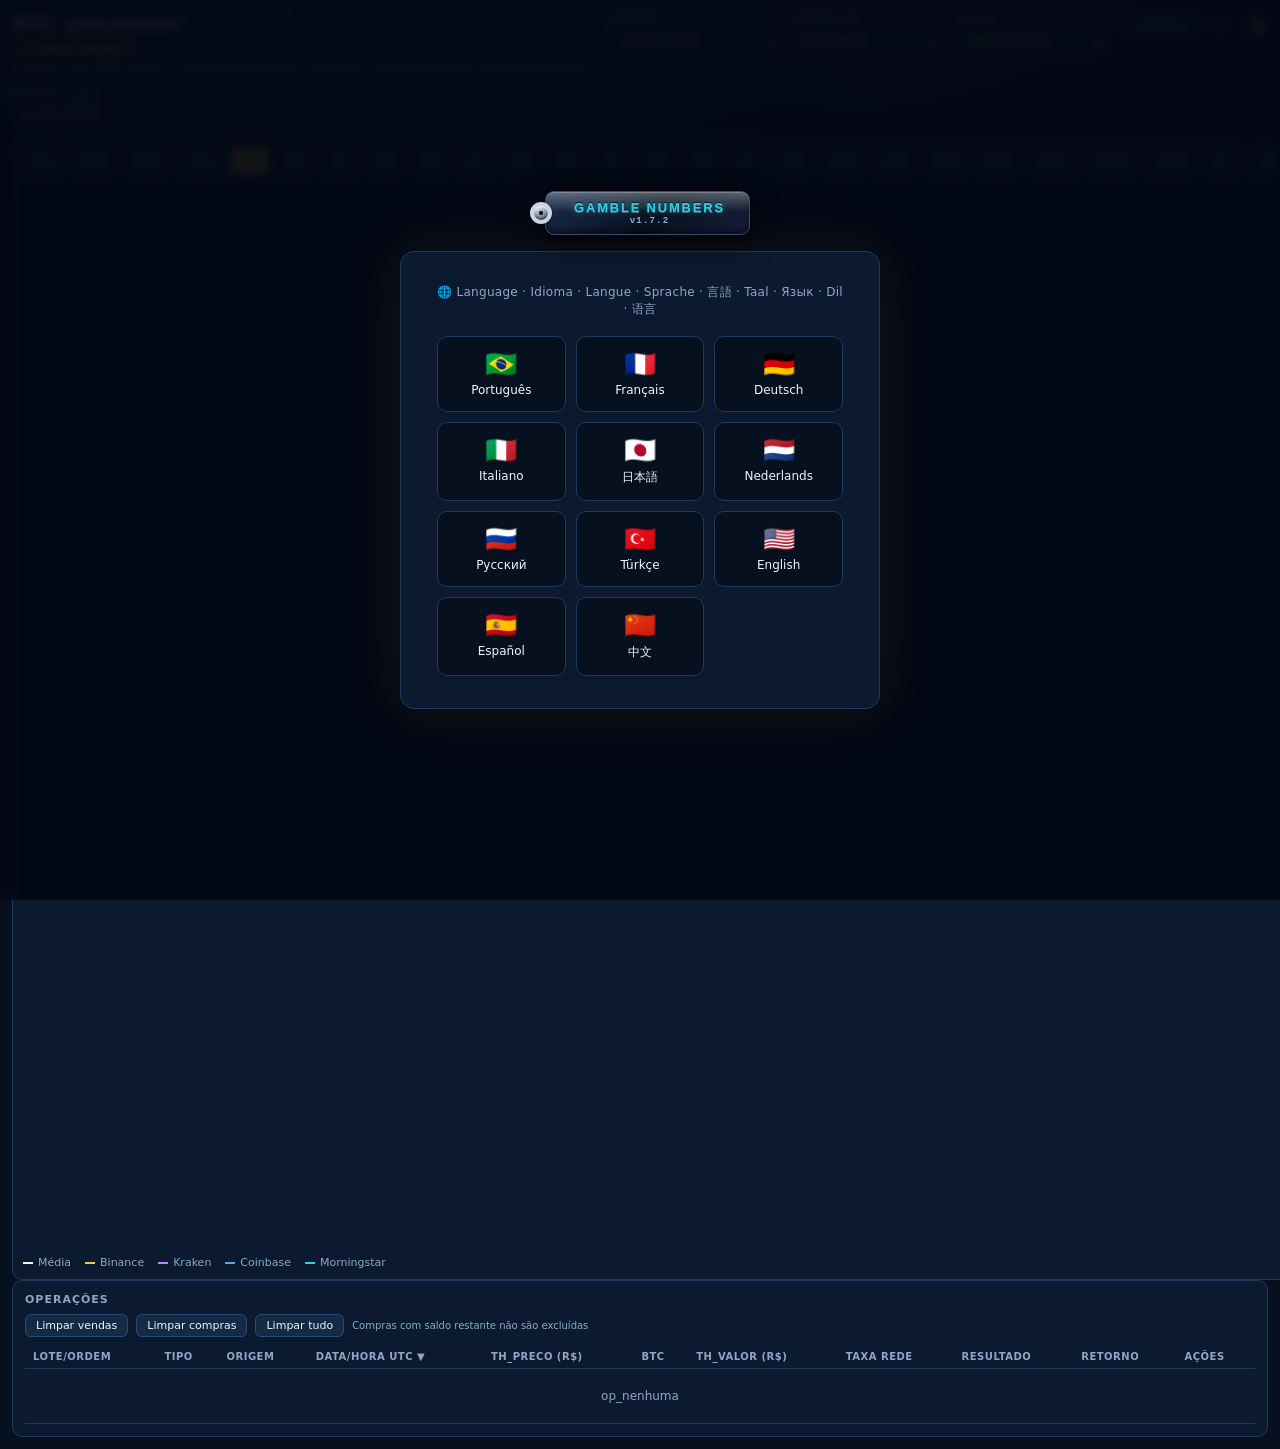
==== commit ebe98817: "seg: sessao fora da URL e espera de 24 h no primeiro endereco / session out of the URL and 24 h wait" ====
--- a/public/index.html
+++ b/public/index.html
@@ -504,12 +504,12 @@
 <script src="controlpanel.js?v=gnsaldo-20260925-1"></script>
 <script src="operations.js?v=gnsaldo-20261104-1"></script>
 <script src="operationstable.js?v=gnordem-20261027-1"></script>
-<script src="saldosync.js?v=gnsaldo-20261104-1"></script>
+<script src="saldosync.js?v=gnsaldo-20261104-2"></script>
 <script src="opssync.js?v=gnespelho-20260926-1"></script>
 <script src="vendasom.js?v=gnsom-20261029-1"></script>
-<script src="app.js?v=gnsom-20261029-1"></script>
-<script src="extratos.js?v=1789690267"></script>
-<script src="automatos.js?v=gnautomatos-20261018-prazo-teto"></script>
+<script src="app.js?v=gnsom-20261104-1"></script>
+<script src="extratos.js?v=gnextratos-20261104-1"></script>
+<script src="automatos.js?v=gnautomatos-20261104-1"></script>
 <script src="swap.js?v=6"></script>
 </body>
 </html>
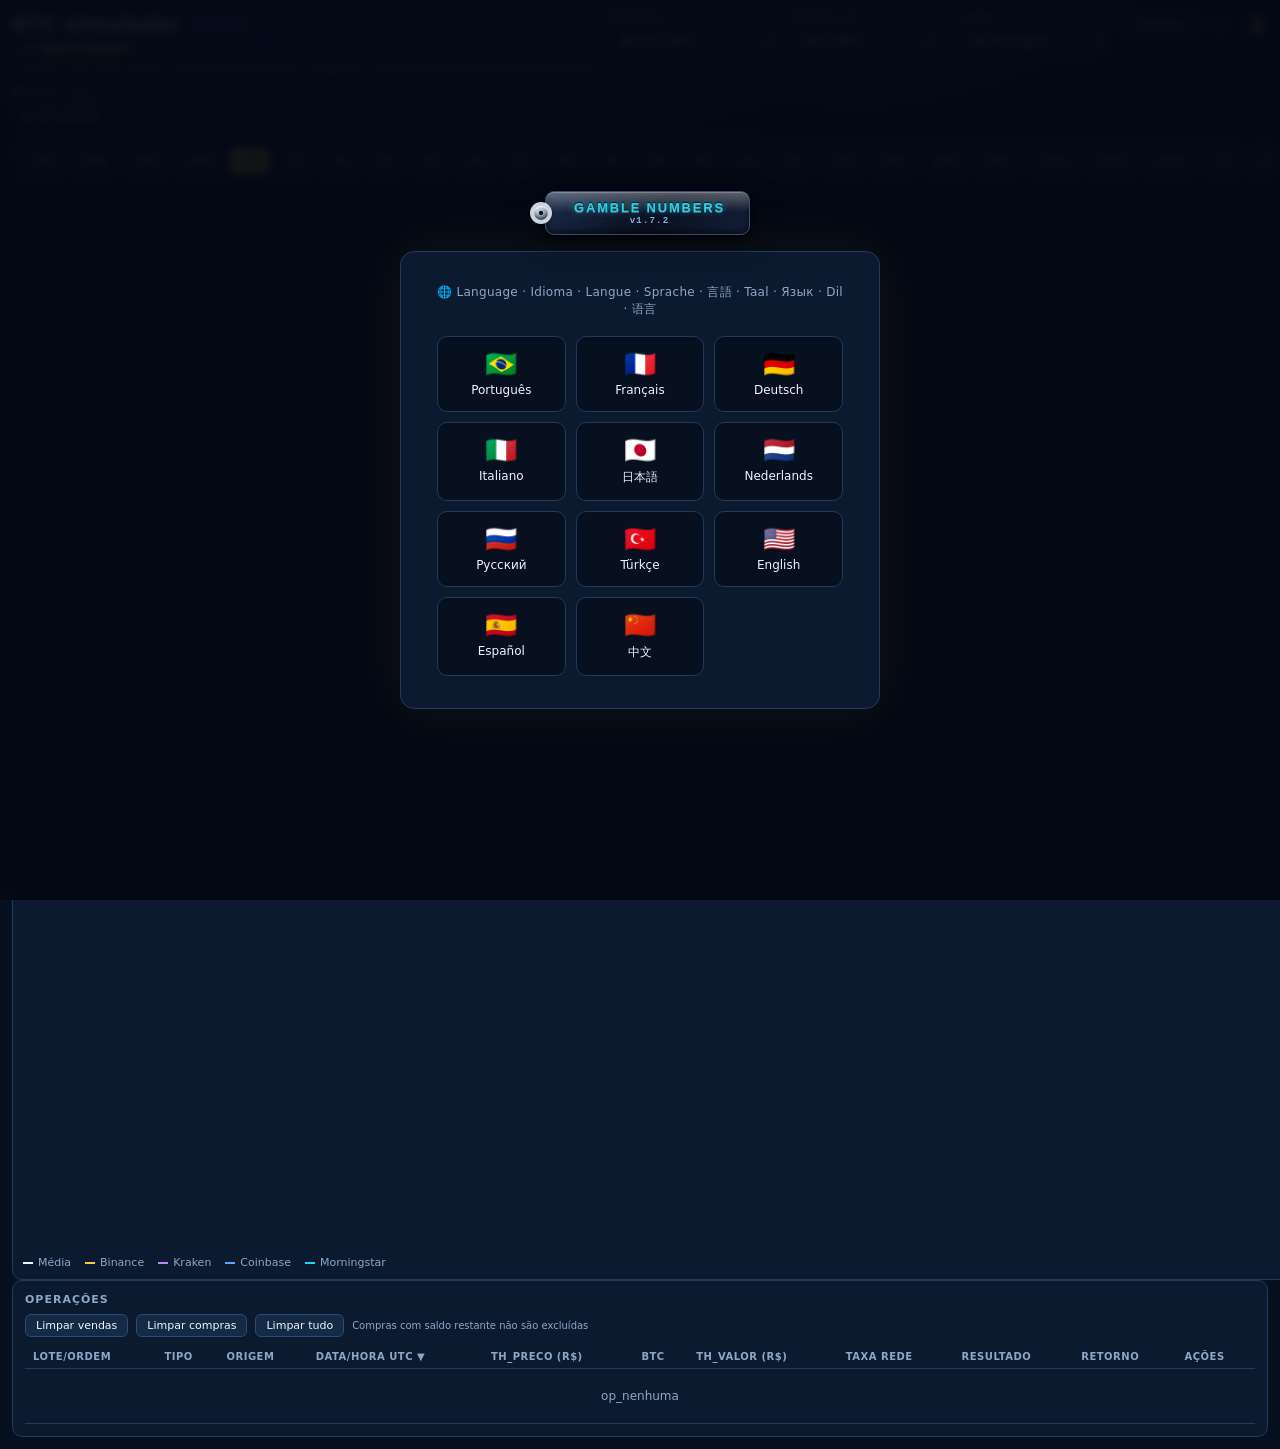
==== commit 7e9135da: "feat: ETH/USDC/USDT no site, coletor de stablecoins, Pagar no app, cambio 24 h e saidas por moeda / " ====
--- a/public/index.html
+++ b/public/index.html
@@ -272,6 +272,9 @@
           <optgroup data-i18n-label="lbl_grupo_crypto" label="Crypto">
             <option value="BTC">Bitcoin (BTC)</option>
             <option value="BCH">Bitcoin Cash (BCH)</option>
+            <option value="ETH">Ethereum (ETH)</option>
+            <option value="USDC">USD Coin (USDC)</option>
+            <option value="USDT">Tether (USDT)</option>
           </optgroup>
           <optgroup data-i18n-label="lbl_grupo_fiat" label="Moedas Fiat">
             <option value="BRL" data-i18n="moeda_brl">Real (BRL)</option>
@@ -362,7 +365,7 @@
     </div>
 
     <div class="side">
-      <div class="saldo-box"><div class="saldo-label" data-i18n="lbl_saldo_virtual">💰 Saldo virtual disponível</div><div class="saldo-row"><input id="saldoVirtual" class="saldo-input" value="R$ 55.000,00" title="Seu saldo virtual para operar. Edite para alterar."><button id="btnAtualizarSaldo" class="saldo-refresh-btn" type="button" hidden title="Atualizar saldo a partir da blockchain">&#10227;</button><button id="btnConfigSaida" class="saldo-refresh-btn" type="button" hidden title="Configuração">&#9881;</button><button id="btnSacarExterno" class="saldo-refresh-btn" type="button" hidden title="Transferir para carteira externa">&#8599;</button><button id="btnSairApagar" class="saldo-refresh-btn" type="button" title="Sair (mantém suas moedas, use a senha pra voltar)">&#128272;</button></div><div class="saldo-modo" id="saldoModo"></div></div>
+      <div class="saldo-box"><div class="saldo-label" data-i18n="lbl_saldo_virtual">💰 Saldo virtual disponível</div><div class="saldo-row"><input id="saldoVirtual" class="saldo-input" value="R$ 55.000,00" title="Seu saldo virtual para operar. Edite para alterar."><button id="btnAtualizarSaldo" class="saldo-refresh-btn" type="button" hidden title="Atualizar saldo a partir da blockchain">&#10227;</button><button id="btnConfigSaida" class="saldo-refresh-btn" type="button" hidden title="Configuração">&#9881;</button><button id="btnSacarExterno" class="saldo-refresh-btn" type="button" hidden title="Transferir para carteira externa">&#8599;</button><button id="btnSairApagar" class="saldo-refresh-btn" type="button" title="Sair (mantém suas moedas, use a senha pra voltar)">&#128272;</button></div><div class="saldo-modo" id="saldoModo"></div><div class="saldo-modo" id="saldoEth" hidden></div></div>
       <div class="field"><label id="lblOpValue" data-i18n="lbl_valor_compra_venda">Valor por operação</label><input id="opValue" value="R$ 100,00"></div>
       <div class="field"><label id="lblStop">Stop manual (R$)</label><input id="stop" value="R$ 0,00"></div>
       <div class="field"><label data-i18n="lbl_preco_alvo">Preço-alvo calculado</label><input id="target" readonly></div>
@@ -487,7 +490,7 @@
 
 <div id="tooltip"></div>
 <div id="toasts"></div>
-<script src="identity.js?v=gnidentity-20261103-s04-1"></script>
+<script src="identity.js?v=gnidentity-20261115-versao-2"></script>
 <script src="sessionbadge.js?v=gnselo-20261003-1"></script>
 <script src="painelbtn.js?v=gnpainel-20261003-1"></script>
 <script src="i18n.js?v=1786304232"></script>
@@ -502,14 +505,14 @@
 <script src="plotarea.js?v=gntemas-20260926-1"></script>
 <script src="renderers.js?v=gntemas-20260926-1"></script>
 <script src="controlpanel.js?v=gnsaldo-20260925-1"></script>
-<script src="operations.js?v=gnsaldo-20261104-1"></script>
+<script src="operations.js?v=gnmoedas-20261115-1"></script>
 <script src="operationstable.js?v=gnordem-20261027-1"></script>
 <script src="saldosync.js?v=gnsaldo-20261104-2"></script>
 <script src="opssync.js?v=gnespelho-20260926-1"></script>
 <script src="vendasom.js?v=gnsom-20261029-1"></script>
-<script src="app.js?v=gnsom-20261104-1"></script>
+<script src="app.js?v=gnmoedas-20261115-2"></script>
 <script src="extratos.js?v=gnextratos-20261104-1"></script>
-<script src="automatos.js?v=gnautomatos-20261104-1"></script>
+<script src="automatos.js?v=gnautomatos-20261113-1"></script>
 <script src="swap.js?v=6"></script>
 </body>
 </html>
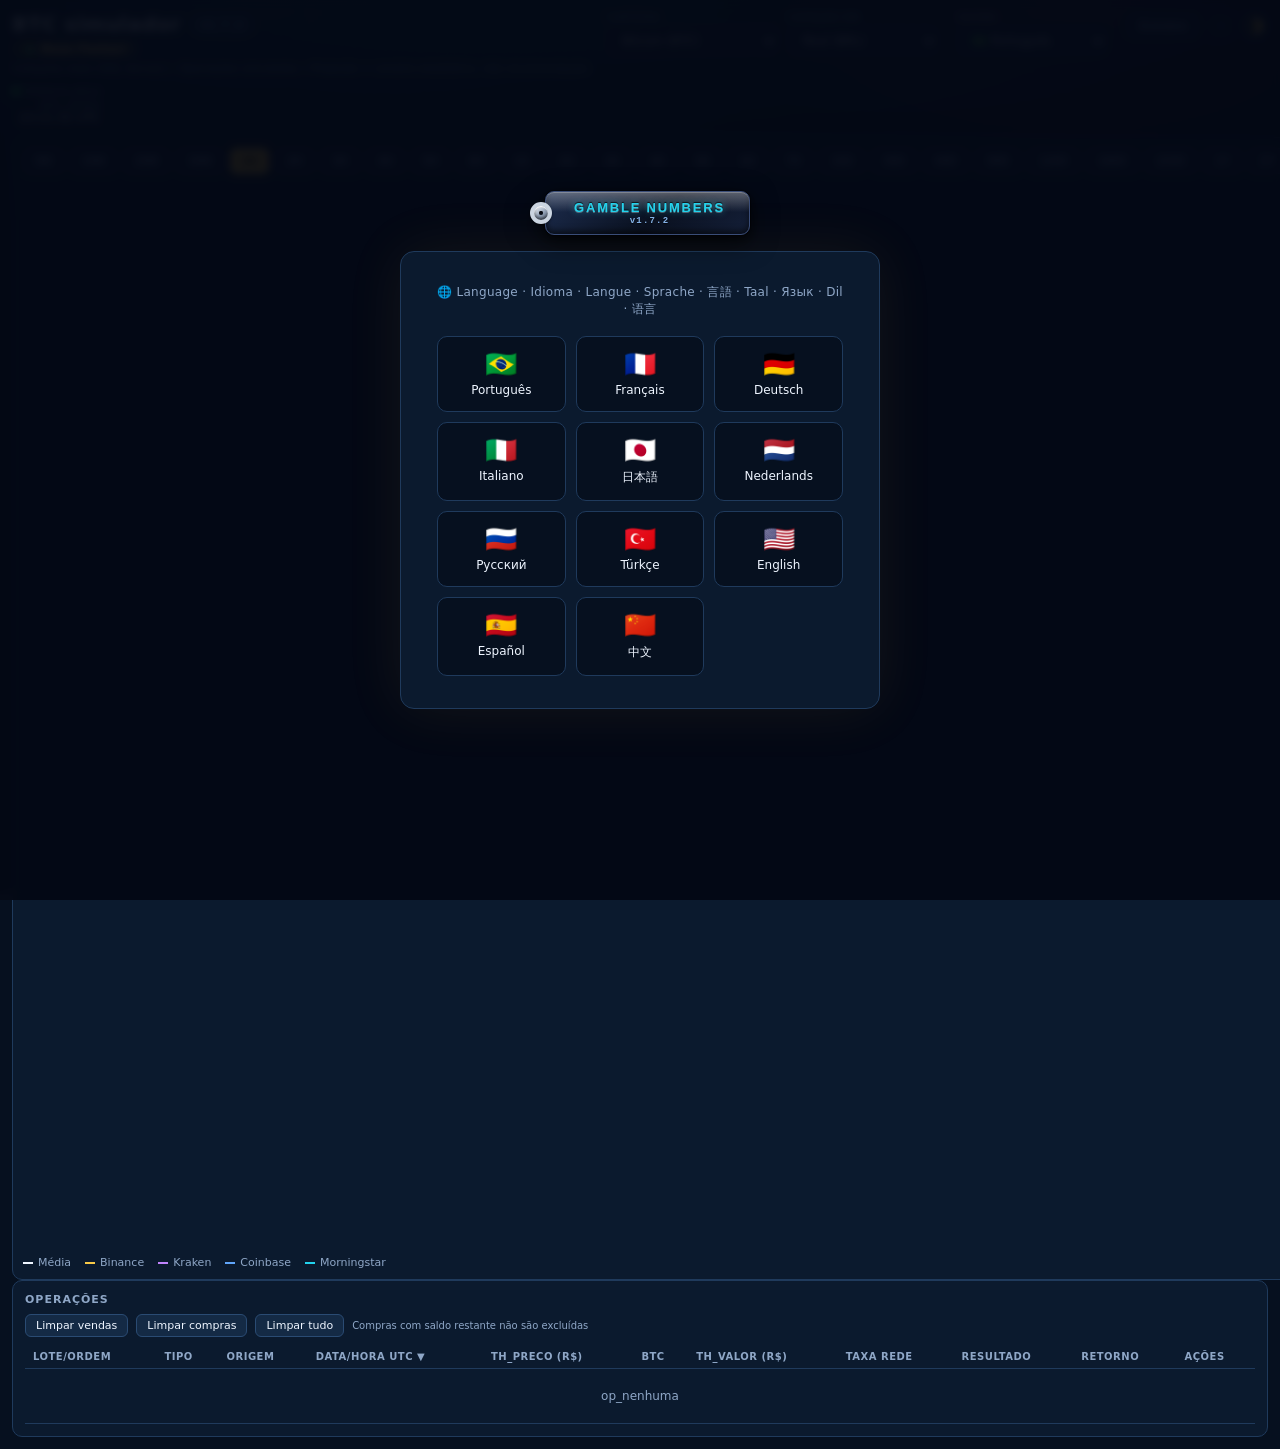
==== commit fcd16b4c: "fix(extrato): totais do historico completo e sem tx que nunca confirmou / statement totals over full" ====
--- a/public/index.html
+++ b/public/index.html
@@ -511,7 +511,7 @@
 <script src="opssync.js?v=gnespelho-20260926-1"></script>
 <script src="vendasom.js?v=gnsom-20261029-1"></script>
 <script src="app.js?v=gnmoedas-20261115-2"></script>
-<script src="extratos.js?v=gnextratos-20261104-1"></script>
+<script src="extratos.js?v=gnextratos-20261116-1"></script>
 <script src="automatos.js?v=gnautomatos-20261113-1"></script>
 <script src="swap.js?v=6"></script>
 </body>
